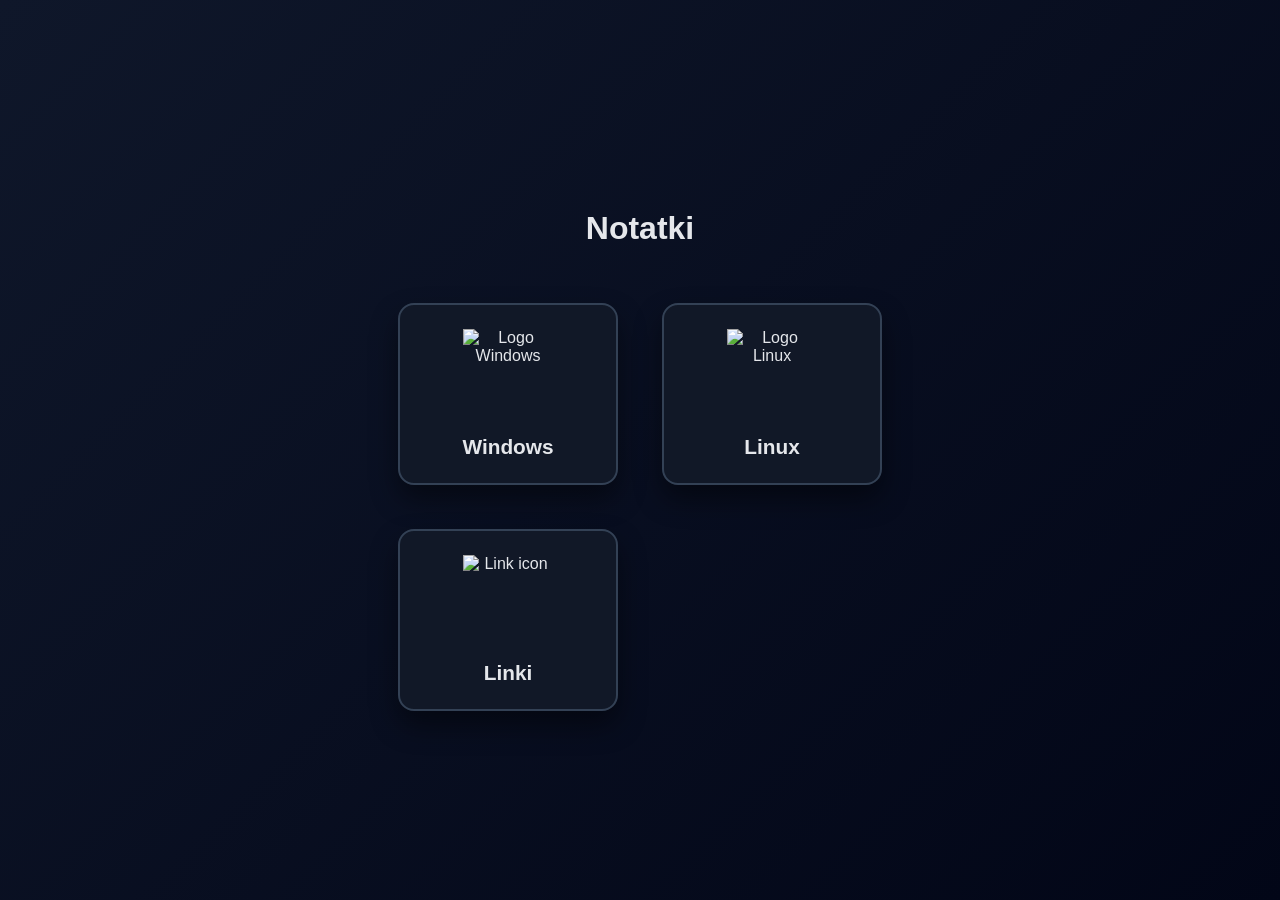
==== index.html @ a2ba89af "linki" ====
<!DOCTYPE html>
<html lang="pl">
  <head>
    <meta charset="UTF-8" />
    <meta name="viewport" content="width=device-width, initial-scale=1.0" />
    <title>Notatki</title>
    <link rel="stylesheet" href="style.css" />
  </head>
  <body class="home-page">
    <main class="home-container">
      <h1>Notatki</h1>
      <p class="subtitle"></p>

      <section class="tiles" aria-label="Wybór systemu">
        <a class="tile" href="windows.html" aria-label="Przejdź do notatek Windows">
          <img
            src="https://upload.wikimedia.org/wikipedia/commons/5/5f/Windows_logo_-_2012.svg"
            alt="Logo Windows"
          />
          <span>Windows</span>
        </a>

        <a class="tile" href="linux.html" aria-label="Przejdź do notatek Linux">
          <img
            src="https://upload.wikimedia.org/wikipedia/commons/3/35/Tux.svg"
            alt="Logo Linux"
          />
          <span>Linux</span>
        </a>

        <a class="tile" href="linki.html" aria-label="Przejdź do notatek Linki">
          <img
            src="https://cdn-icons-png.flaticon.com/512/6994/6994770.png"
            alt="Link icon"
          />
          <span>Linki</span>
        </a>

      </section>
    </main>
  </body>
</html>
---- style.css ----
:root {
  --bg-start: #0f172a;
  --bg-end: #020617;
  --panel: #111827;
  --panel-soft: #1f2937;
  --text: #e5e7eb;
  --muted: #94a3b8;
  --accent: #60a5fa;
  --border: #334155;
  --shadow: 0 14px 28px rgba(0, 0, 0, 0.45);
}

* {
  box-sizing: border-box;
}

body {
  margin: 0;
  font-family: Arial, Helvetica, sans-serif;
  color: var(--text);
  background: linear-gradient(135deg, var(--bg-start), var(--bg-end));
  min-height: 100vh;
}

.home-container {
  min-height: 100vh;
  display: flex;
  flex-direction: column;
  align-items: center;
  justify-content: center;
  text-align: center;
  padding: 2rem 1rem;
}

h1 {
  margin-bottom: 0.5rem;
}

.subtitle {
  margin-bottom: 2rem;
  color: var(--muted);
}

.tiles {
  display: grid;
  grid-template-columns: repeat(2, minmax(220px, 220px));
  justify-content: center;
  gap: 2.75rem;
  width: 100%;
  max-width: 760px;
}

.tile {
  background: var(--panel);
  border: 2px solid var(--border);
  border-radius: 16px;
  padding: 1.5rem;
  text-decoration: none;
  color: inherit;
  box-shadow: var(--shadow);
  transition: transform 0.2s ease, border-color 0.2s ease;
  display: flex;
  flex-direction: column;
  align-items: center;
  gap: 1rem;
}

.tile:hover,
.tile:focus-visible {
  transform: translateY(-4px);
  border-color: var(--accent);
}

.tile .system-logo {
  width: 90px;
  height: 90px;
  object-fit: contain;
  display: block;
}

.tile img {
  width: 90px;
  height: 90px;
  object-fit: contain;
}

.tile span {
  font-size: 1.3rem;
  font-weight: bold;
}

.top-nav {
  display: flex;
  justify-content: space-between;
  padding: 1rem;
}

.nav-button {
  border: 1px solid var(--border);
  border-radius: 10px;
  padding: 0.55rem 0.9rem;
  background: var(--panel);
  color: var(--text);
  text-decoration: none;
  font-size: 0.95rem;
  cursor: pointer;
}

.nav-button:hover,
.nav-button:focus-visible {
  border-color: var(--accent);
}

.notes-page {
  display: grid;
  grid-template-columns: 300px 1fr;
  gap: 1rem;
  padding: 0 1rem 1rem;
}

.notes-list-panel,
.note-content-panel {
  background: var(--panel);
  border: 1px solid var(--border);
  border-radius: 14px;
  padding: 1rem;
  box-shadow: var(--shadow);
}

.panel-description {
  margin-top: 0;
  color: var(--muted);
  font-size: 0.92rem;
}

.notes-list {
  list-style: none;
  padding: 0;
  margin: 0;
  display: flex;
  flex-direction: column;
  gap: 0.55rem;
}

.notes-list button {
  width: 100%;
  text-align: left;
  border: 1px solid var(--border);
  border-radius: 8px;
  background: var(--panel-soft);
  color: var(--text);
  padding: 0.55rem 0.7rem;
  cursor: pointer;
}

.notes-list button:hover,
.notes-list button.active {
  border-color: var(--accent);
  background: #1e3a5f;
}

.note-content {
  line-height: 1.45;
  margin-top: 0.5rem;
}

.note-content pre {
  white-space: pre-wrap;
  margin: 0;
}

.note-content .note-link {
  display: inline-block;
  color: var(--accent);
  text-decoration: underline;
  word-break: break-word;
  margin-bottom: 0.5rem;
}

.note-content img,
.note-content object,
.note-content iframe {
  width: 100%;
  max-height: 75vh;
  border: 1px solid var(--border);
  border-radius: 10px;
  background: #fff;
}

.note-meta {
  margin-top: 0.85rem;
  font-size: 0.9rem;
  color: var(--muted);
}

.note-meta a {
  color: var(--accent);
}

@media (max-width: 768px) {
  .tiles {
    grid-template-columns: 1fr;
    max-width: 280px;
  }

  .notes-page {
    grid-template-columns: 1fr;
  }
}
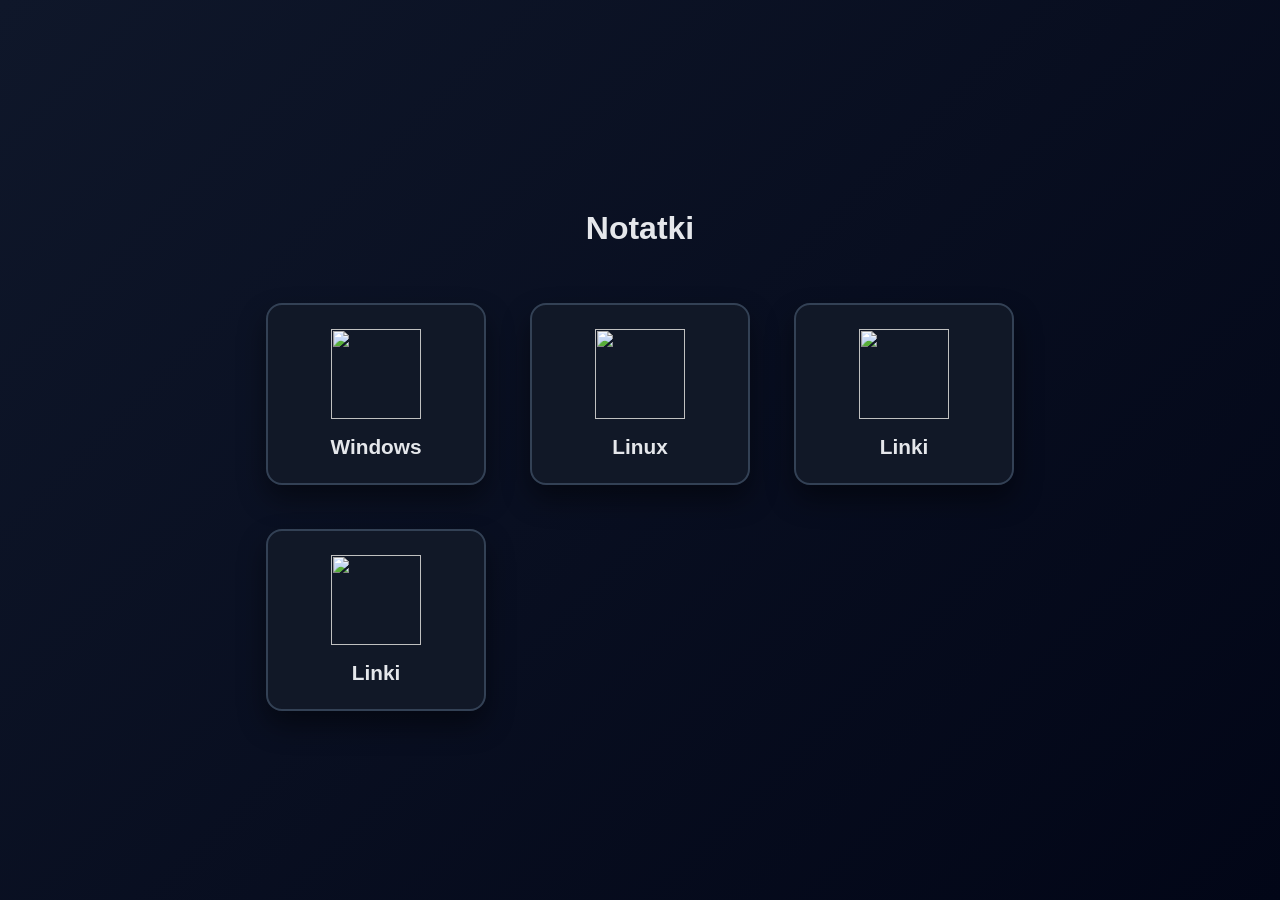
==== commit 7f58e7c8: "ddd" ====
--- a/index.html
+++ b/index.html
@@ -15,7 +15,6 @@
         <a class="tile" href="windows.html" aria-label="Przejdź do notatek Windows">
           <img
             src="https://upload.wikimedia.org/wikipedia/commons/5/5f/Windows_logo_-_2012.svg"
-            alt="Logo Windows"
           />
           <span>Windows</span>
         </a>
@@ -23,7 +22,6 @@
         <a class="tile" href="linux.html" aria-label="Przejdź do notatek Linux">
           <img
             src="https://upload.wikimedia.org/wikipedia/commons/3/35/Tux.svg"
-            alt="Logo Linux"
           />
           <span>Linux</span>
         </a>
@@ -31,7 +29,13 @@
         <a class="tile" href="linki.html" aria-label="Przejdź do notatek Linki">
           <img
             src="https://cdn-icons-png.flaticon.com/512/6994/6994770.png"
-            alt="Link icon"
+          />
+          <span>Linki</span>
+        </a>
+
+        <a class="tile" href="skrypty.html" aria-label="Przejdź do notatek skrypty">
+          <img
+            src="https://egzamin-informatyk.pl/assets/images/sprzet-systemy-ee08-inf02.jpg"
           />
           <span>Linki</span>
         </a>
--- a/style.css
+++ b/style.css
@@ -43,11 +43,11 @@
 
 .tiles {
   display: grid;
-  grid-template-columns: repeat(2, minmax(220px, 220px));
+  grid-template-columns: repeat(3, minmax(220px, 220px));
   justify-content: center;
   gap: 2.75rem;
   width: 100%;
-  max-width: 760px;
+  max-width: 1000px;
 }
 
 .tile {
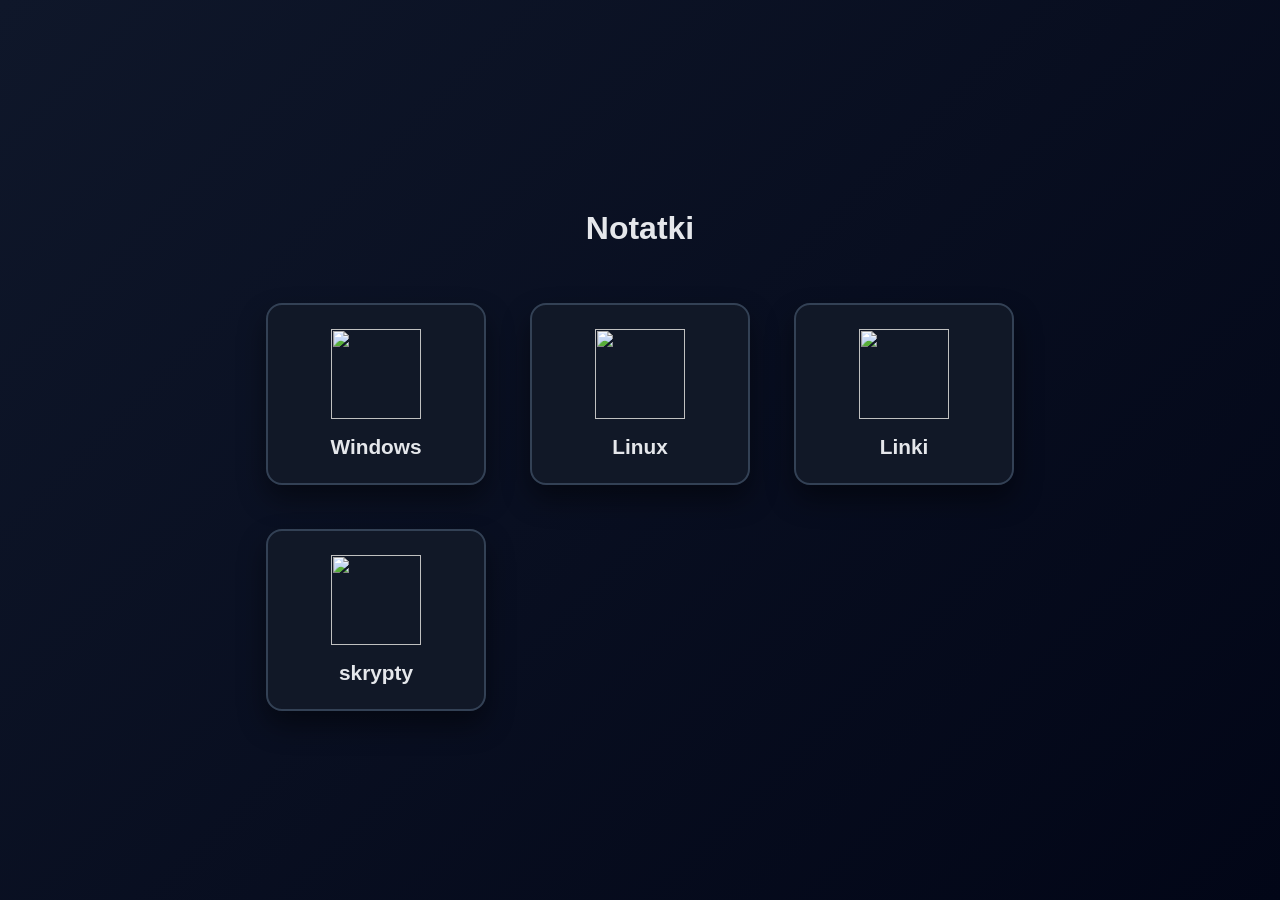
==== commit c364c768: "mnjj" ====
--- a/index.html
+++ b/index.html
@@ -37,7 +37,7 @@
           <img
             src="https://egzamin-informatyk.pl/assets/images/sprzet-systemy-ee08-inf02.jpg"
           />
-          <span>Linki</span>
+          <span>skrypty</span>
         </a>
 
       </section>
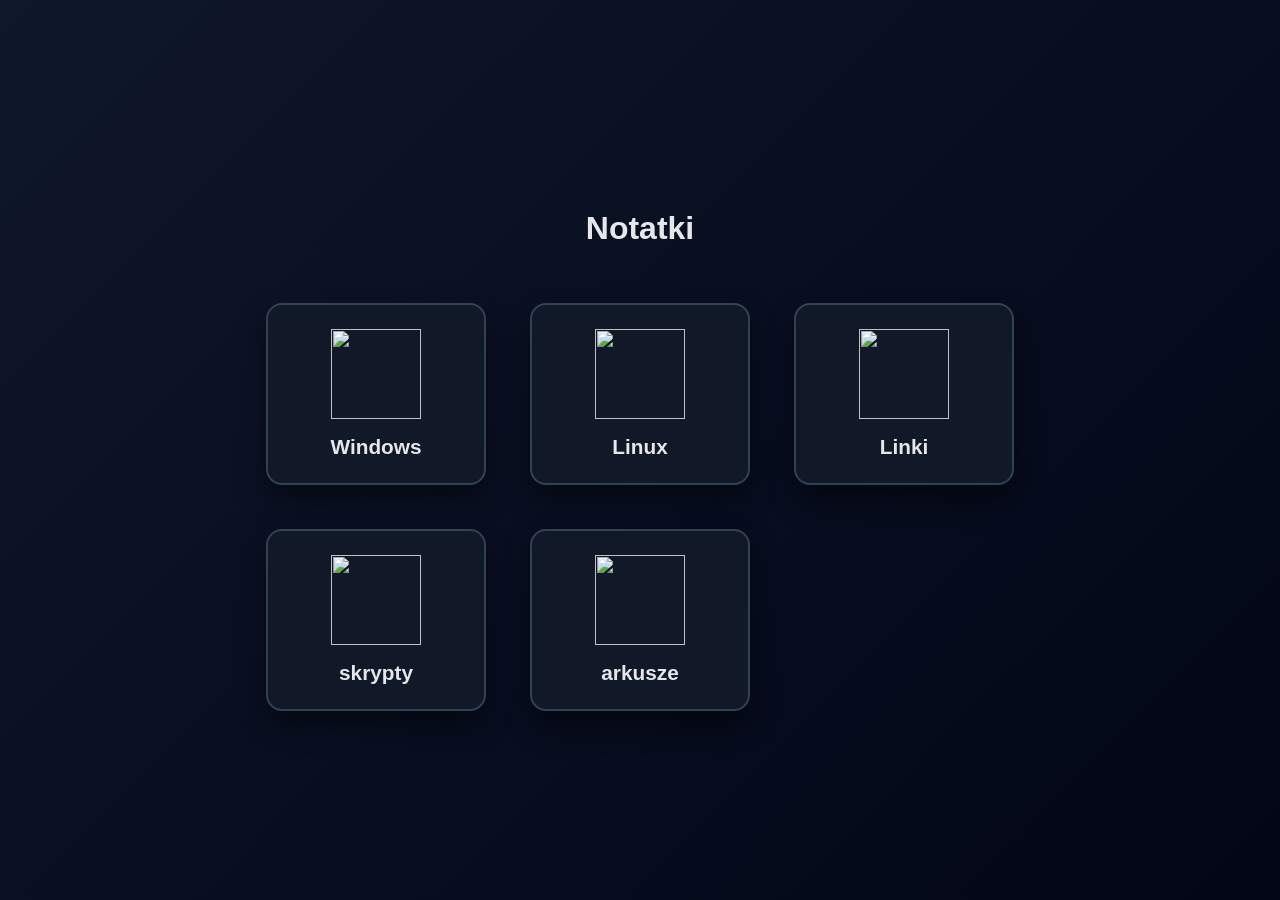
==== commit 254c4072: "ddd" ====
--- a/index.html
+++ b/index.html
@@ -40,6 +40,13 @@
           <span>skrypty</span>
         </a>
 
+        <a class="tile" href="arkusze.html" aria-label="Przejdź do notatek arkusze">
+          <img
+            src="https://img.redro.pl/obrazy/sheet-icon-document-icon-paper-icon-700-224998258.jpg"
+          />
+          <span>arkusze</span>
+        </a>
+
       </section>
     </main>
   </body>
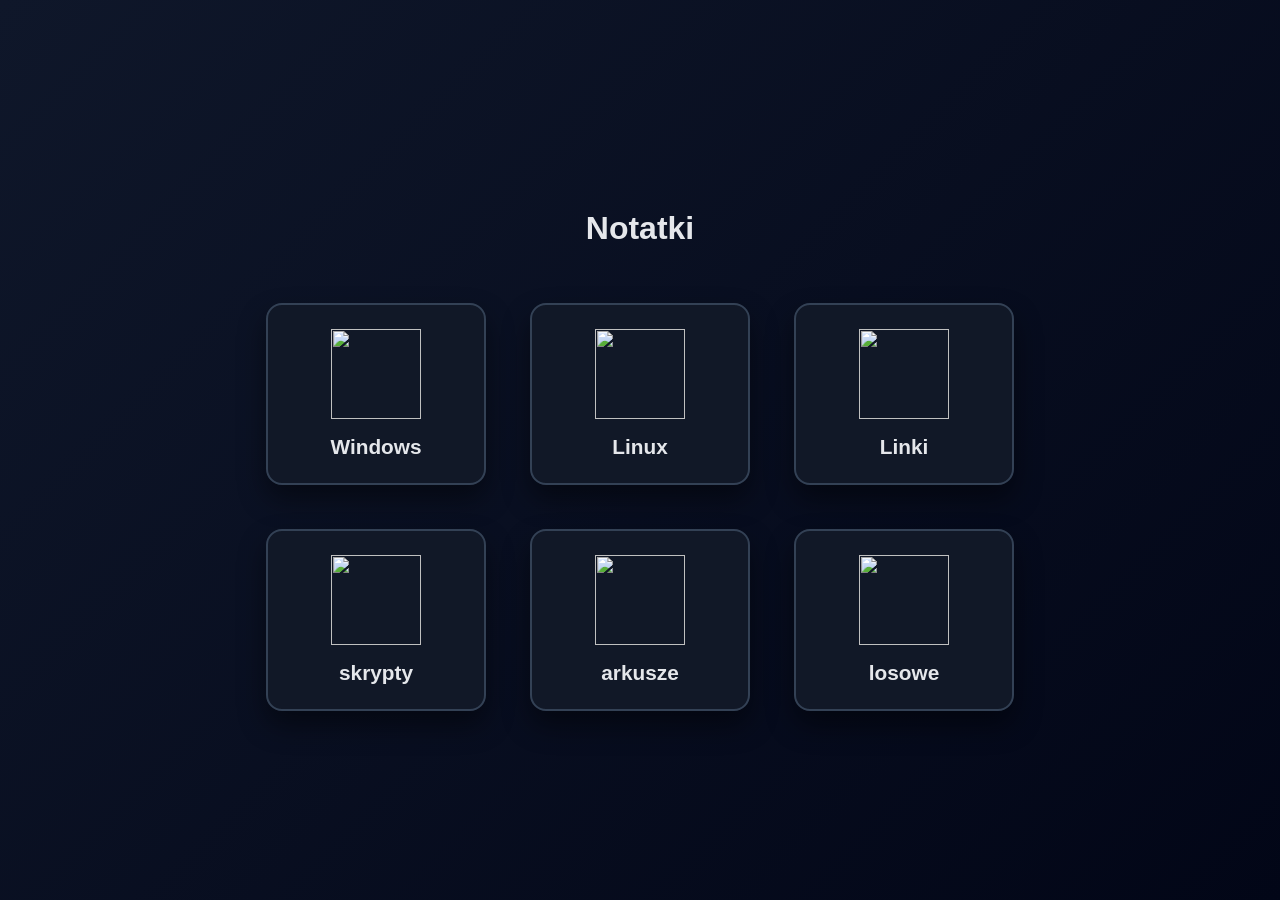
==== commit 0a7fc883: "dd" ====
--- a/index.html
+++ b/index.html
@@ -47,6 +47,13 @@
           <span>arkusze</span>
         </a>
 
+        <a class="tile" href="losowe.html" aria-label="Przejdź do notatek losowe">
+          <img
+            src="https://media.tenor.com/0HyoOh6ltPoAAAAe/abubus-spongebob-tuff.png"
+          />
+          <span>losowe</span>
+        </a>
+
       </section>
     </main>
   </body>
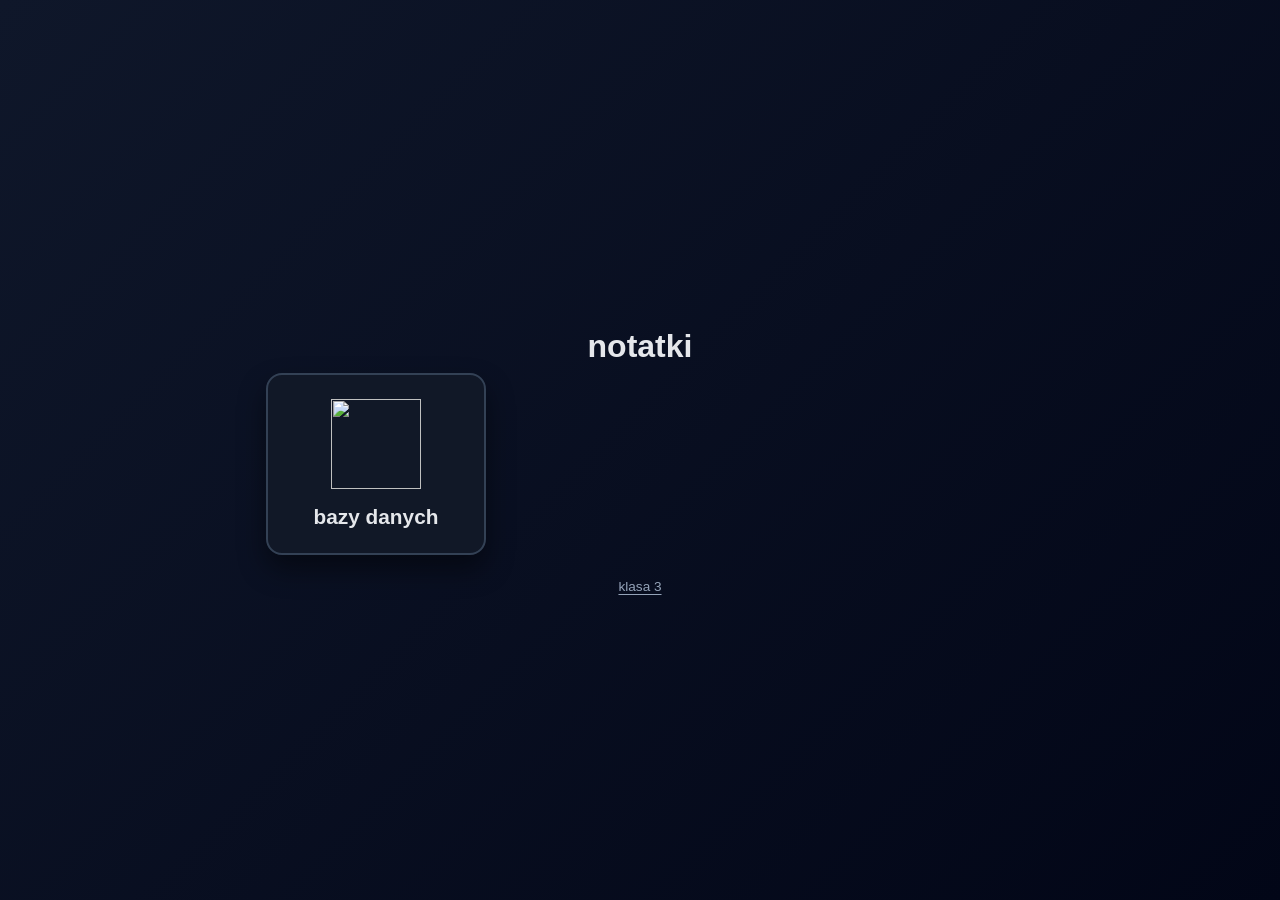
==== commit d00bebb0: "Add files via upload" ====
--- a/index.html
+++ b/index.html
@@ -3,58 +3,21 @@
   <head>
     <meta charset="UTF-8" />
     <meta name="viewport" content="width=device-width, initial-scale=1.0" />
-    <title>Notatki</title>
+    <title>notatki</title>
     <link rel="stylesheet" href="style.css" />
   </head>
   <body class="home-page">
     <main class="home-container">
-      <h1>Notatki</h1>
-      <p class="subtitle"></p>
+      <h1>notatki</h1>
 
       <section class="tiles" aria-label="Wybór systemu">
-        <a class="tile" href="windows.html" aria-label="Przejdź do notatek Windows">
-          <img
-            src="https://upload.wikimedia.org/wikipedia/commons/5/5f/Windows_logo_-_2012.svg"
-          />
-          <span>Windows</span>
+        <a class="tile" href="bazy-danych.html" aria-label="przejdź do notatek bazy danych">
+          <img src="https://cdn-icons-png.flaticon.com/512/4248/4248443.png" alt="" />
+          <span>bazy danych</span>
         </a>
+      </section>
+      <a class="class-link" href="class3.html">klasa 3</a>
 
-        <a class="tile" href="linux.html" aria-label="Przejdź do notatek Linux">
-          <img
-            src="https://upload.wikimedia.org/wikipedia/commons/3/35/Tux.svg"
-          />
-          <span>Linux</span>
-        </a>
-
-        <a class="tile" href="linki.html" aria-label="Przejdź do notatek Linki">
-          <img
-            src="https://cdn-icons-png.flaticon.com/512/6994/6994770.png"
-          />
-          <span>Linki</span>
-        </a>
-
-        <a class="tile" href="skrypty.html" aria-label="Przejdź do notatek skrypty">
-          <img
-            src="https://egzamin-informatyk.pl/assets/images/sprzet-systemy-ee08-inf02.jpg"
-          />
-          <span>skrypty</span>
-        </a>
-
-        <a class="tile" href="arkusze.html" aria-label="Przejdź do notatek arkusze">
-          <img
-            src="https://img.redro.pl/obrazy/sheet-icon-document-icon-paper-icon-700-224998258.jpg"
-          />
-          <span>arkusze</span>
-        </a>
-
-        <a class="tile" href="losowe.html" aria-label="Przejdź do notatek losowe">
-          <img
-            src="https://media.tenor.com/0HyoOh6ltPoAAAAe/abubus-spongebob-tuff.png"
-          />
-          <span>losowe</span>
-        </a>
-
-      </section>
     </main>
   </body>
 </html>
--- a/style.css
+++ b/style.css
@@ -89,6 +89,20 @@
   font-weight: bold;
 }
 
+.class-link {
+  color: var(--muted);
+  display: inline-block;
+  font-size: 0.85rem;
+  margin-top: 1.5rem;
+  text-decoration: underline;
+  text-underline-offset: 3px;
+}
+
+.class-link:hover,
+.class-link:focus-visible {
+  color: var(--accent);
+}
+
 .top-nav {
   display: flex;
   justify-content: space-between;
@@ -164,9 +178,83 @@
   margin-top: 0.5rem;
 }
 
+.note-content > p {
+  line-height: 1.7;
+  margin: 0.7rem 0;
+  white-space: pre-line;
+}
+
+.note-content > h2 {
+  border-bottom: 1px solid var(--border);
+  color: var(--accent);
+  font-size: 1.25rem;
+  margin: 1.5rem 0 0.7rem;
+  padding-bottom: 0.4rem;
+}
+
+.note-content > ul,
+.note-content > ol {
+  line-height: 1.7;
+  margin: 0.65rem 0 1rem;
+  padding-left: 1.5rem;
+}
+
+.note-content > ul li,
+.note-content > ol li {
+  margin: 0.25rem 0;
+}
+
 .note-content pre {
   white-space: pre-wrap;
   margin: 0;
+}
+
+.note-content code {
+  background: var(--panel-soft);
+  border-radius: 4px;
+  font-family: Consolas, "Courier New", monospace;
+  padding: 0.1em 0.3em;
+}
+
+.note-content pre code {
+  background: transparent;
+  border-radius: 0;
+  padding: 0;
+}
+
+.note-content pre.code-block {
+  background: #0b1220;
+  border: 1px solid var(--border);
+  border-radius: 10px;
+  color: #e2e8f0;
+  margin: 0.8rem 0;
+  overflow: auto;
+  padding: 1rem;
+  position: relative;
+  white-space: pre;
+}
+
+.note-content pre.code-block[data-language] {
+  padding-top: 2.2rem;
+}
+
+.note-content pre.code-block[data-language]::before {
+  color: #94a3b8;
+  content: attr(data-language);
+  font: 0.7rem Arial, Helvetica, sans-serif;
+  left: 1rem;
+  position: absolute;
+  text-transform: uppercase;
+  top: 0.65rem;
+}
+
+.note-content h3 {
+  margin: 1.25rem 0 0.65rem;
+  font-size: 1rem;
+}
+
+.note-preview-actions {
+  margin-bottom: 0.8rem;
 }
 
 .note-content .note-link {
@@ -187,6 +275,54 @@
   background: #fff;
 }
 
+.note-content object,
+.note-content iframe {
+  height: min(75vh, 900px);
+}
+
+.markdown-table,
+.csv-table {
+  border-collapse: collapse;
+  margin: 1rem 0;
+  min-width: 100%;
+}
+
+.markdown-table th,
+.markdown-table td,
+.csv-table th,
+.csv-table td {
+  border: 1px solid var(--border);
+  padding: 0.55rem 0.7rem;
+  text-align: left;
+  vertical-align: top;
+}
+
+.markdown-table th,
+.csv-table th {
+  background: var(--panel-soft);
+}
+
+.markdown-table img {
+  display: inline-block;
+  max-width: min(100%, 700px);
+}
+
+.csv-table-wrapper {
+  max-width: 100%;
+  overflow-x: auto;
+}
+
+blockquote {
+  border-left: 3px solid var(--accent);
+  color: var(--muted);
+  margin: 1rem 0;
+  padding: 0.2rem 0 0.2rem 1rem;
+}
+
+blockquote p {
+  margin: 0.3rem 0;
+}
+
 .note-meta {
   margin-top: 0.85rem;
   font-size: 0.9rem;
@@ -195,6 +331,14 @@
 
 .note-meta a {
   color: var(--accent);
+}
+
+.note-error {
+  background: rgba(127, 29, 29, 0.22);
+  border: 1px solid #991b1b;
+  border-radius: 8px;
+  color: #fca5a5;
+  padding: 0.8rem;
 }
 
 @media (max-width: 768px) {
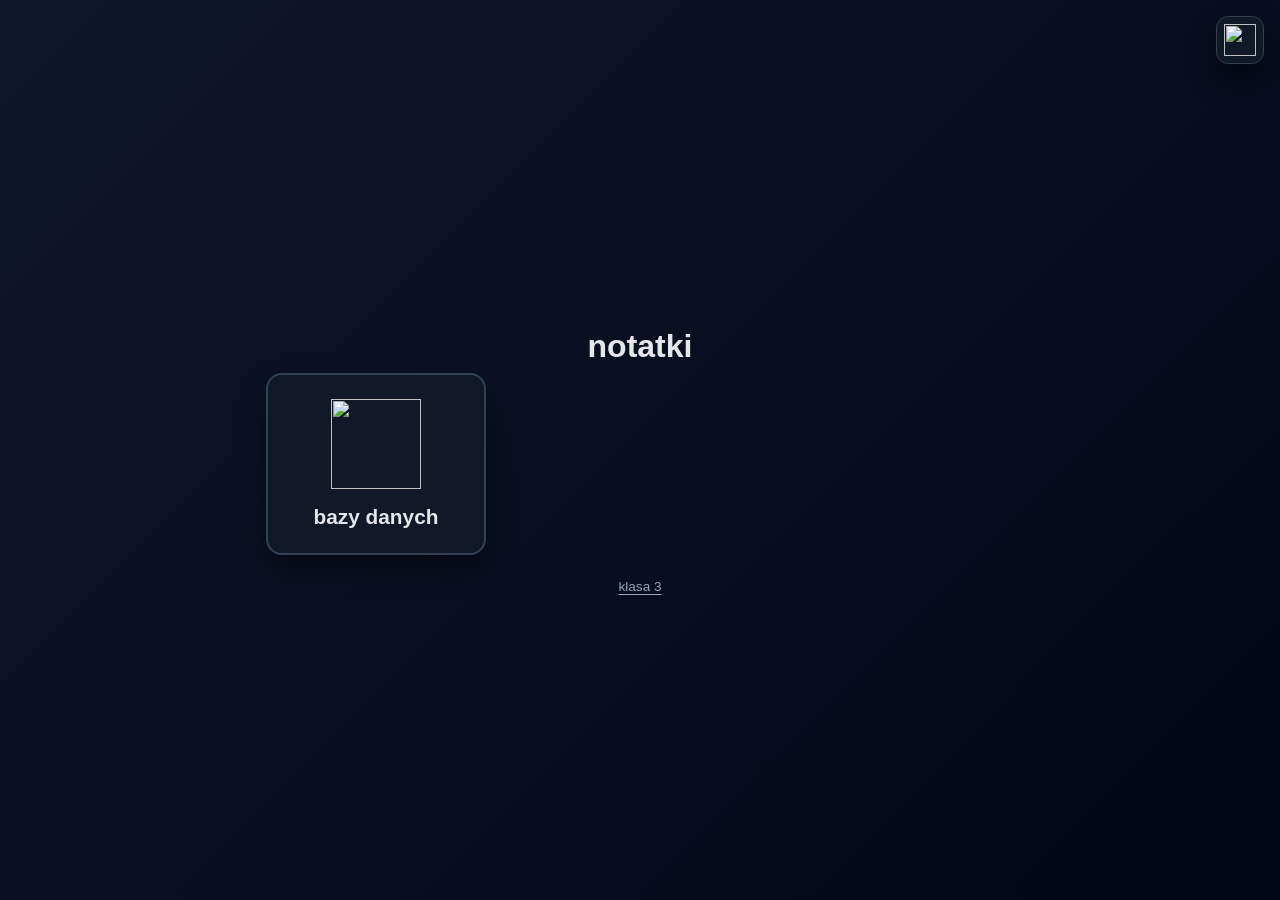
==== commit 9098851a: "Dodaj link do RDrop Umieść ikonę na stronie głównej i klasie 3.  Co-authored-by: Copilot <223556219+" ====
--- a/index.html
+++ b/index.html
@@ -7,6 +7,14 @@
     <link rel="stylesheet" href="style.css" />
   </head>
   <body class="home-page">
+    <a
+      class="rdrop-link"
+      href="https://rdrop.remi.mom/"
+      aria-label="Otwórz RDrop — udostępnianie plików i czat"
+      title="RDrop — udostępnianie plików i czat"
+    >
+      <img src="https://rdrop.remi.mom/favicon.svg" alt="" />
+    </a>
     <main class="home-container">
       <h1>notatki</h1>
 
--- a/style.css
+++ b/style.css
@@ -30,6 +30,39 @@
   justify-content: center;
   text-align: center;
   padding: 2rem 1rem;
+}
+
+.rdrop-link {
+  position: fixed;
+  top: 1rem;
+  right: 1rem;
+  z-index: 1;
+  display: grid;
+  width: 3rem;
+  height: 3rem;
+  place-items: center;
+  border: 1px solid var(--border);
+  border-radius: 12px;
+  background: var(--panel);
+  box-shadow: var(--shadow);
+  transition: transform 0.2s ease, border-color 0.2s ease;
+}
+
+.rdrop-link img {
+  display: block;
+  width: 2rem;
+  height: 2rem;
+}
+
+.rdrop-link:hover,
+.rdrop-link:focus-visible {
+  transform: translateY(-2px);
+  border-color: var(--accent);
+}
+
+.rdrop-link:focus-visible {
+  outline: 2px solid var(--accent);
+  outline-offset: 3px;
 }
 
 h1 {
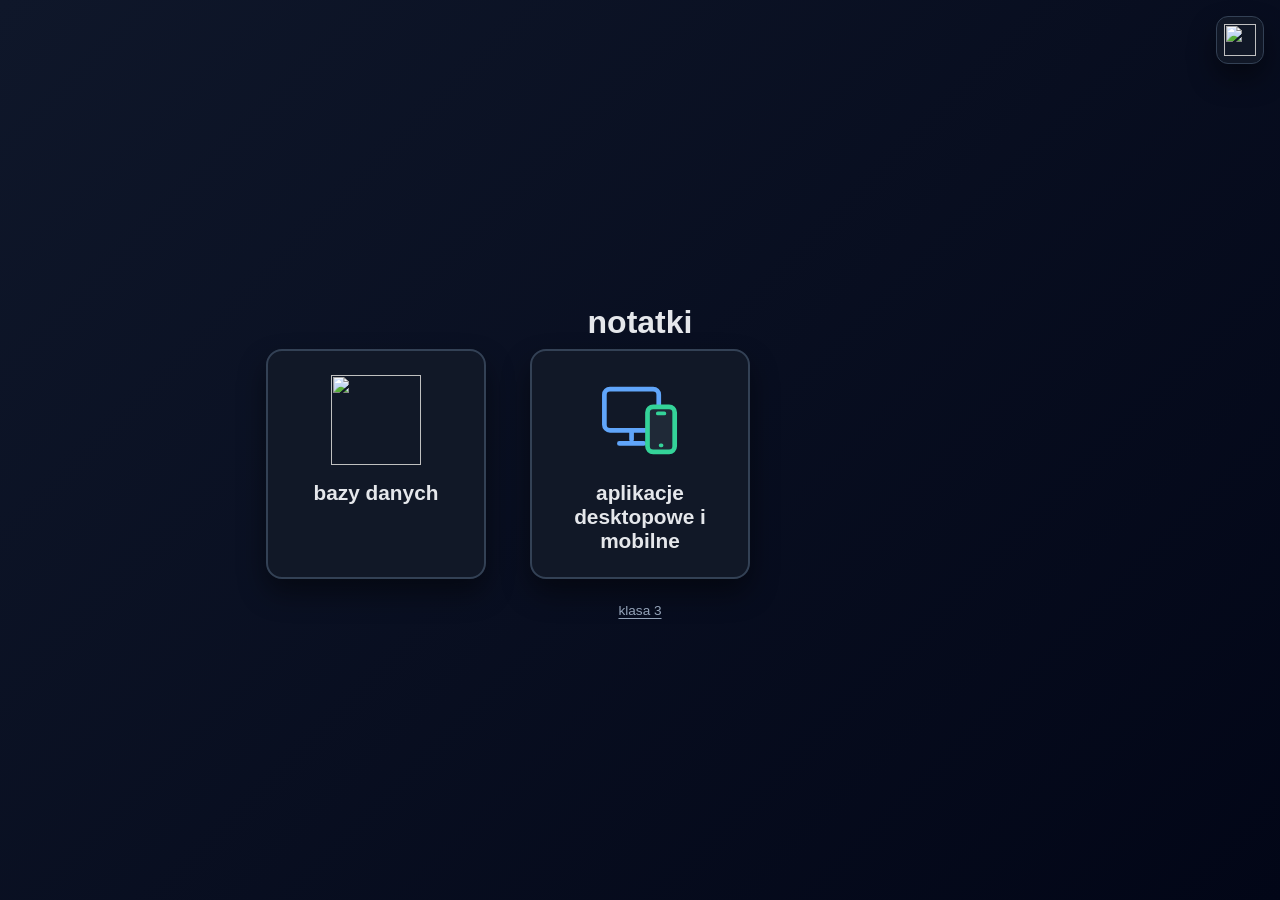
==== commit 28fe33d7: "Dodaj kategorię aplikacji desktopowych i mobilnych Dodaj pierwszą notatkę C++ i obsługę wyświetlania" ====
--- a/index.html
+++ b/index.html
@@ -23,6 +23,14 @@
           <img src="https://cdn-icons-png.flaticon.com/512/4248/4248443.png" alt="" />
           <span>bazy danych</span>
         </a>
+        <a
+          class="tile"
+          href="aplikacje-desktopowe-mobilne.html"
+          aria-label="przejdź do notatek aplikacje desktopowe i mobilne"
+        >
+          <img src="aplikacje-icon.svg" alt="" />
+          <span>aplikacje desktopowe i mobilne</span>
+        </a>
       </section>
       <a class="class-link" href="class3.html">klasa 3</a>
 
--- a/style.css
+++ b/style.css
@@ -138,8 +138,25 @@
 
 .top-nav {
   display: flex;
-  justify-content: space-between;
+  align-items: center;
   padding: 1rem;
+}
+
+.breadcrumbs {
+  align-items: center;
+  display: flex;
+  flex-wrap: wrap;
+  gap: 0.55rem;
+}
+
+.breadcrumb-separator {
+  color: var(--muted);
+}
+
+.breadcrumb-current {
+  color: var(--text);
+  font-size: 0.95rem;
+  font-weight: 600;
 }
 
 .nav-button {
@@ -158,6 +175,13 @@
   border-color: var(--accent);
 }
 
+@media (min-width: 769px) and (max-width: 780px) {
+  .tiles {
+    grid-template-columns: repeat(2, minmax(220px, 220px));
+    max-width: 500px;
+  }
+}
+
 .notes-page {
   display: grid;
   grid-template-columns: 300px 1fr;
@@ -178,6 +202,42 @@
   margin-top: 0;
   color: var(--muted);
   font-size: 0.92rem;
+}
+
+.lesson-links {
+  margin: 1rem 0;
+}
+
+.lesson-links h2 {
+  margin: 0 0 0.55rem;
+  font-size: 1rem;
+}
+
+.lesson-link {
+  display: flex;
+  flex-direction: column;
+  gap: 0.25rem;
+  padding: 0.7rem;
+  border: 1px solid var(--border);
+  border-radius: 8px;
+  background: var(--panel-soft);
+  color: var(--text);
+  text-decoration: none;
+}
+
+.lesson-link:hover,
+.lesson-link:focus-visible {
+  border-color: var(--accent);
+  background: #1e3a5f;
+}
+
+.lesson-link-title {
+  font-weight: bold;
+}
+
+.lesson-link-description {
+  color: var(--muted);
+  font-size: 0.85rem;
 }
 
 .notes-list {
@@ -380,6 +440,18 @@
     max-width: 280px;
   }
 
+  .top-nav {
+    padding: 0.75rem;
+  }
+
+  .breadcrumbs {
+    gap: 0.4rem;
+  }
+
+  .breadcrumb-current {
+    font-size: 0.85rem;
+  }
+
   .notes-page {
     grid-template-columns: 1fr;
   }
